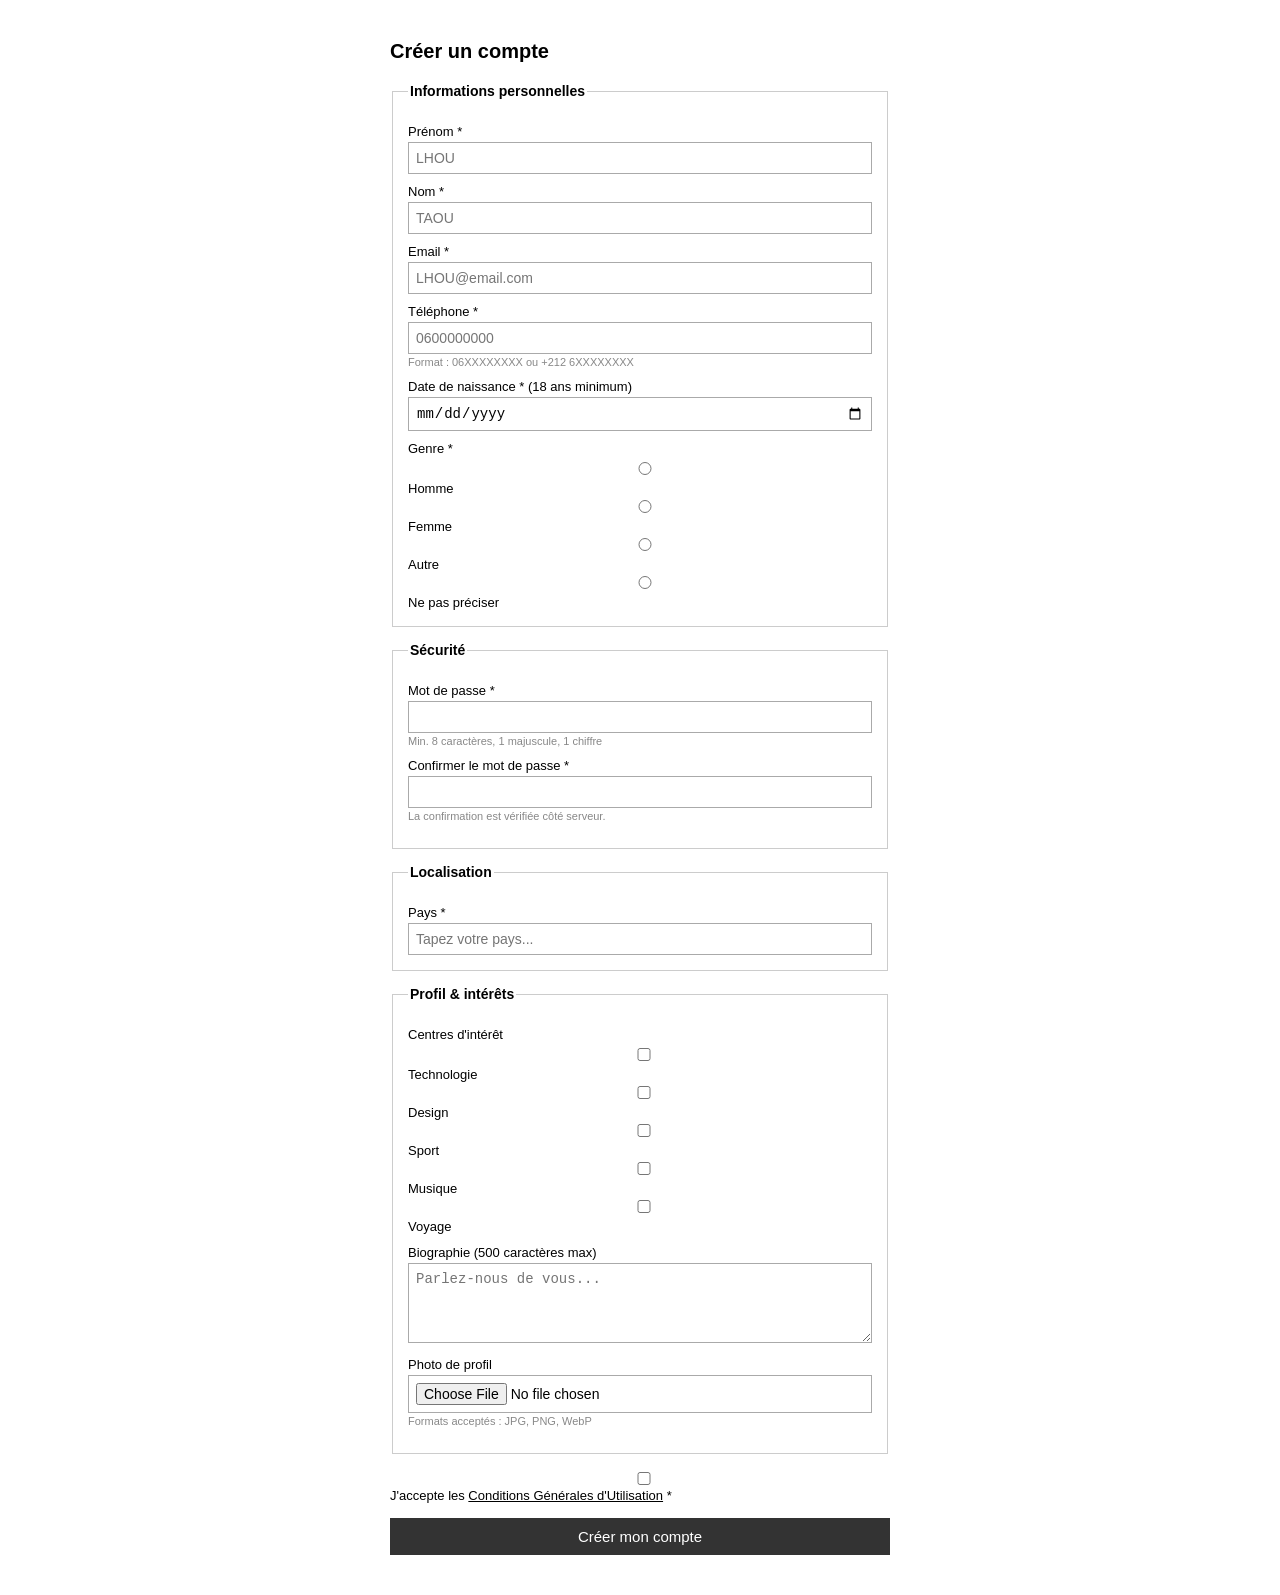
==== td2/index.html @ fe54dbf6 "td2" ====
<!DOCTYPE html>
<html lang="fr">
<head>
    <meta charset="UTF-8">
    <meta name="viewport" content="width=device-width, initial-scale=1.0">
    <title>Inscription</title>
    <style>
        body {
            font-family: Arial, sans-serif;
            max-width: 500px;
            margin: 40px auto;
            padding: 0 20px;
        }

        h1 { font-size: 20px; margin-bottom: 20px; }

        fieldset {
            border: 1px solid #ccc;
            padding: 15px;
            margin-bottom: 15px;
        }

        legend { font-weight: bold; font-size: 14px; }

        label {
            display: block;
            font-size: 13px;
            margin-top: 10px;
            margin-bottom: 3px;
        }

        input, textarea {
            width: 100%;
            padding: 7px;
            font-size: 14px;
            border: 1px solid #aaa;
            box-sizing: border-box;
        }

        .hint { font-size: 11px; color: #888; margin-top: 2px; }

        .radio-group label,
        .check-group label {
            display: inline;
            margin-right: 12px;
            font-size: 13px;
        }

        .cgu { font-size: 13px; margin-bottom: 15px; }
        .cgu a { color: #000; }

        button {
            width: 100%;
            padding: 10px;
            font-size: 15px;
            background: #333;
            color: white;
            border: none;
            cursor: pointer;
        }

        button:hover { background: #555; }
    </style>
</head>
<body>

<h1>Créer un compte</h1>

<form action="#" method="post" enctype="multipart/form-data">

    <fieldset>
        <legend>Informations personnelles</legend>

        <label for="prenom">Prénom *</label>
        <input type="text" id="prenom" name="prenom" required minlength="2" maxlength="50" placeholder="LHOU" autocomplete="given-name">

        <label for="nom">Nom *</label>
        <input type="text" id="nom" name="nom" required minlength="2" maxlength="50" placeholder="TAOU" autocomplete="family-name">

        <label for="email">Email *</label>
        <input type="email" id="email" name="email" required placeholder="LHOU@email.com" autocomplete="email">

        <label for="telephone">Téléphone *</label>
        <input type="tel" id="telephone" name="telephone" required pattern="^(?:\+212|0)[5-7]\d{8}$" placeholder="0600000000" autocomplete="tel">
        <p class="hint">Format : 06XXXXXXXX ou +212 6XXXXXXXX</p>

        <label for="ddn">Date de naissance * (18 ans minimum)</label>
        <input type="date" id="ddn" name="date_naissance" required max="2007-01-01" autocomplete="bday">

        <label>Genre *</label>
        <div class="radio-group">
            <label><input type="radio" name="genre" value="homme" required> Homme</label>
            <label><input type="radio" name="genre" value="femme"> Femme</label>
            <label><input type="radio" name="genre" value="autre"> Autre</label>
            <label><input type="radio" name="genre" value="nr"> Ne pas préciser</label>
        </div>
    </fieldset>

    <fieldset>
        <legend>Sécurité</legend>

        <label for="mdp">Mot de passe *</label>
        <input type="password" id="mdp" name="mot_de_passe" required minlength="8" pattern="^(?=.*[A-Z])(?=.*\d).{8,}$" autocomplete="new-password">
        <p class="hint">Min. 8 caractères, 1 majuscule, 1 chiffre</p>

        <label for="mdp2">Confirmer le mot de passe *</label>
        <input type="password" id="mdp2" name="mot_de_passe_confirm" required minlength="8" autocomplete="new-password">
        <p class="hint">La confirmation est vérifiée côté serveur.</p>
    </fieldset>

    <fieldset>
        <legend>Localisation</legend>

        <label for="pays">Pays *</label>
        <input type="text" id="pays" name="pays" list="pays-liste" required placeholder="Tapez votre pays..." autocomplete="country-name">
        <datalist id="pays-liste">
            <option value="Maroc">
            <option value="France">
            <option value="Algérie">
            <option value="Tunisie">
            <option value="Belgique">
            <option value="Canada">
        </datalist>
    </fieldset>

    <fieldset>
        <legend>Profil &amp; intérêts</legend>

        <label>Centres d'intérêt</label>
        <div class="check-group">
            <label><input type="checkbox" name="interets" value="tech"> Technologie</label>
            <label><input type="checkbox" name="interets" value="design"> Design</label>
            <label><input type="checkbox" name="interets" value="sport"> Sport</label>
            <label><input type="checkbox" name="interets" value="musique"> Musique</label>
            <label><input type="checkbox" name="interets" value="voyage"> Voyage</label>
        </div>

        <label for="bio">Biographie (500 caractères max)</label>
        <textarea id="bio" name="biographie" rows="4" maxlength="500" placeholder="Parlez-nous de vous..."></textarea>

        <label for="photo">Photo de profil</label>
        <input type="file" id="photo" name="photo_profil" accept="image/jpeg,image/png,image/webp">
        <p class="hint">Formats acceptés : JPG, PNG, WebP</p>
    </fieldset>

    <div class="cgu">
        <label>
            <input type="checkbox" name="cgu" required>
            J'accepte les <a href="#">Conditions Générales d'Utilisation</a> *
        </label>
    </div>

    <button type="submit">Créer mon compte</button>

</form>

</body>
</html>
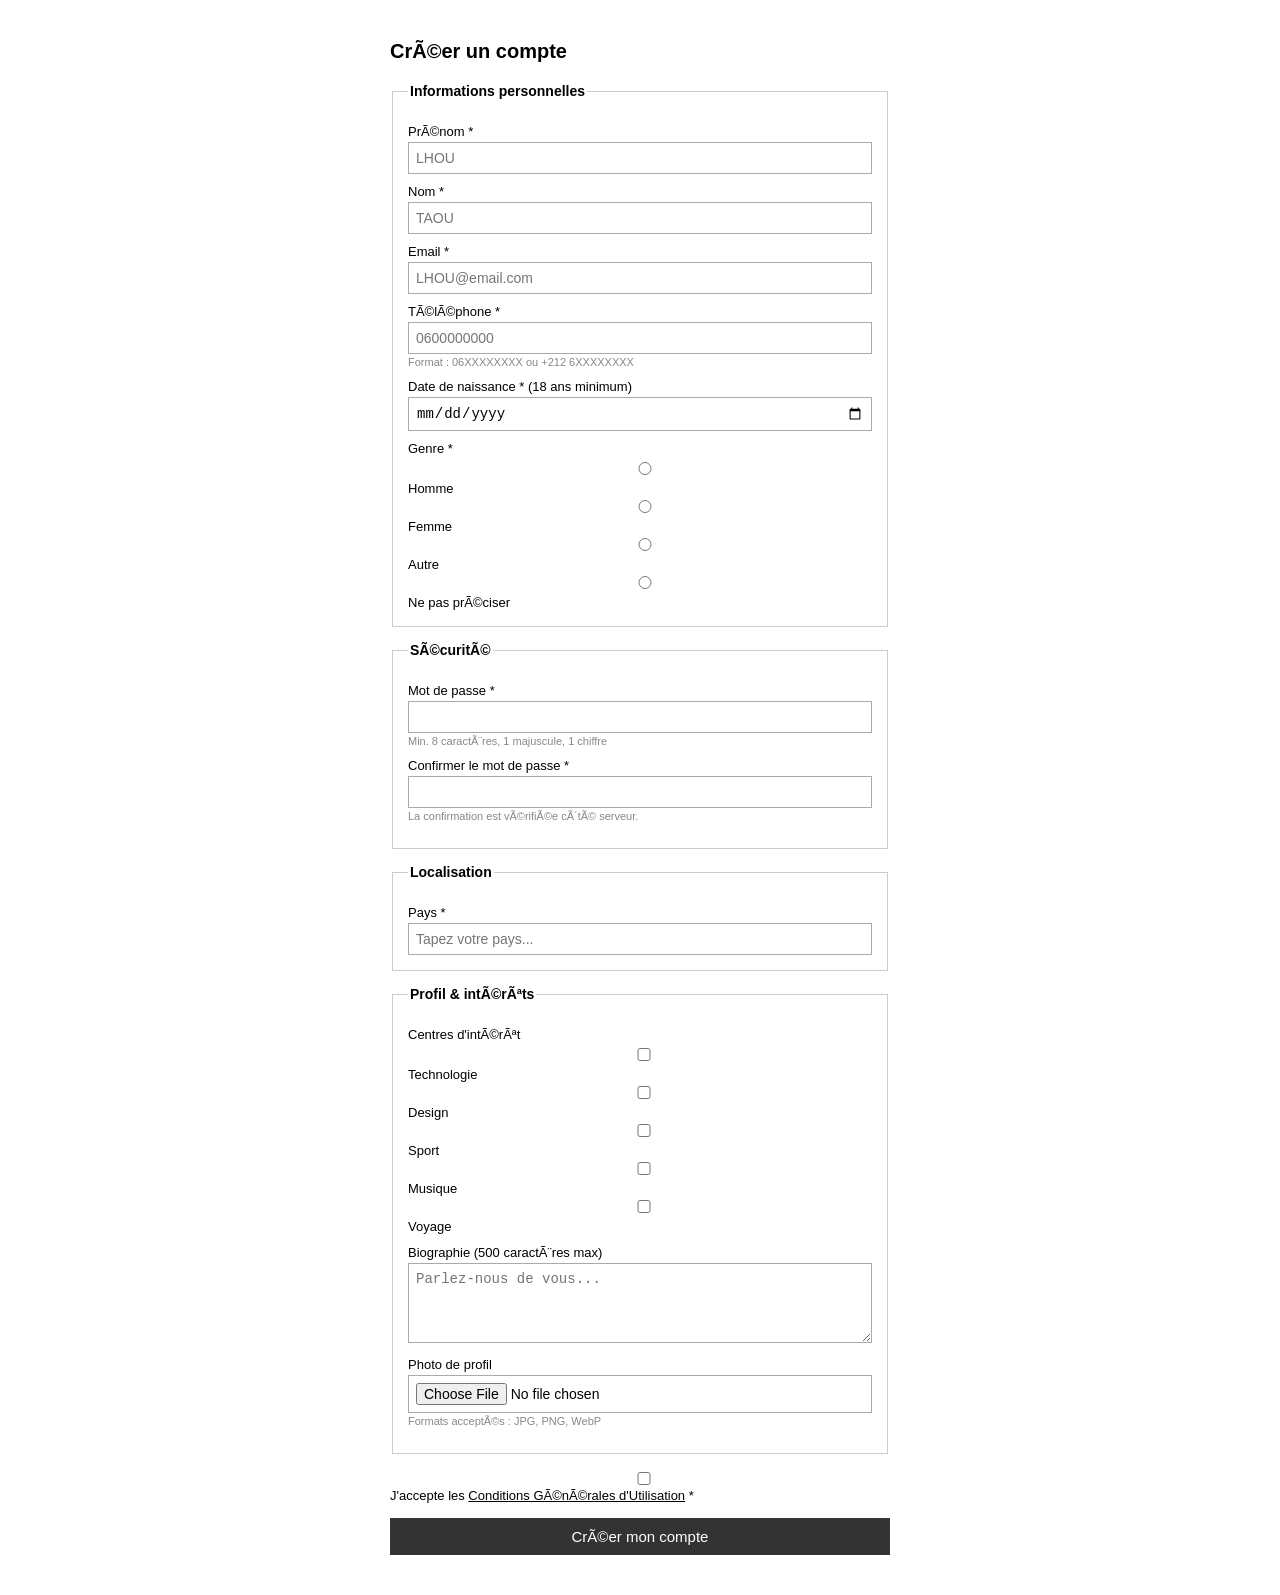
==== commit 32b36eb2: "td 3 et TD4" ====
--- a/td2/index.html
+++ b/td2/index.html
@@ -1,4 +1,4 @@
-<!DOCTYPE html>
+﻿<!DOCTYPE html>
 <html lang="fr">
 <head>
     <meta charset="UTF-8">
@@ -64,14 +64,14 @@
 </head>
 <body>
 
-<h1>Créer un compte</h1>
+<h1>CrÃ©er un compte</h1>
 
 <form action="#" method="post" enctype="multipart/form-data">
 
     <fieldset>
         <legend>Informations personnelles</legend>
 
-        <label for="prenom">Prénom *</label>
+        <label for="prenom">PrÃ©nom *</label>
         <input type="text" id="prenom" name="prenom" required minlength="2" maxlength="50" placeholder="LHOU" autocomplete="given-name">
 
         <label for="nom">Nom *</label>
@@ -80,7 +80,7 @@
         <label for="email">Email *</label>
         <input type="email" id="email" name="email" required placeholder="LHOU@email.com" autocomplete="email">
 
-        <label for="telephone">Téléphone *</label>
+        <label for="telephone">TÃ©lÃ©phone *</label>
         <input type="tel" id="telephone" name="telephone" required pattern="^(?:\+212|0)[5-7]\d{8}$" placeholder="0600000000" autocomplete="tel">
         <p class="hint">Format : 06XXXXXXXX ou +212 6XXXXXXXX</p>
 
@@ -92,20 +92,20 @@
             <label><input type="radio" name="genre" value="homme" required> Homme</label>
             <label><input type="radio" name="genre" value="femme"> Femme</label>
             <label><input type="radio" name="genre" value="autre"> Autre</label>
-            <label><input type="radio" name="genre" value="nr"> Ne pas préciser</label>
+            <label><input type="radio" name="genre" value="nr"> Ne pas prÃ©ciser</label>
         </div>
     </fieldset>
 
     <fieldset>
-        <legend>Sécurité</legend>
+        <legend>SÃ©curitÃ©</legend>
 
         <label for="mdp">Mot de passe *</label>
         <input type="password" id="mdp" name="mot_de_passe" required minlength="8" pattern="^(?=.*[A-Z])(?=.*\d).{8,}$" autocomplete="new-password">
-        <p class="hint">Min. 8 caractères, 1 majuscule, 1 chiffre</p>
+        <p class="hint">Min. 8 caractÃ¨res, 1 majuscule, 1 chiffre</p>
 
         <label for="mdp2">Confirmer le mot de passe *</label>
         <input type="password" id="mdp2" name="mot_de_passe_confirm" required minlength="8" autocomplete="new-password">
-        <p class="hint">La confirmation est vérifiée côté serveur.</p>
+        <p class="hint">La confirmation est vÃ©rifiÃ©e cÃ´tÃ© serveur.</p>
     </fieldset>
 
     <fieldset>
@@ -116,7 +116,7 @@
         <datalist id="pays-liste">
             <option value="Maroc">
             <option value="France">
-            <option value="Algérie">
+            <option value="AlgÃ©rie">
             <option value="Tunisie">
             <option value="Belgique">
             <option value="Canada">
@@ -124,9 +124,9 @@
     </fieldset>
 
     <fieldset>
-        <legend>Profil &amp; intérêts</legend>
+        <legend>Profil &amp; intÃ©rÃªts</legend>
 
-        <label>Centres d'intérêt</label>
+        <label>Centres d'intÃ©rÃªt</label>
         <div class="check-group">
             <label><input type="checkbox" name="interets" value="tech"> Technologie</label>
             <label><input type="checkbox" name="interets" value="design"> Design</label>
@@ -135,24 +135,24 @@
             <label><input type="checkbox" name="interets" value="voyage"> Voyage</label>
         </div>
 
-        <label for="bio">Biographie (500 caractères max)</label>
+        <label for="bio">Biographie (500 caractÃ¨res max)</label>
         <textarea id="bio" name="biographie" rows="4" maxlength="500" placeholder="Parlez-nous de vous..."></textarea>
 
         <label for="photo">Photo de profil</label>
         <input type="file" id="photo" name="photo_profil" accept="image/jpeg,image/png,image/webp">
-        <p class="hint">Formats acceptés : JPG, PNG, WebP</p>
+        <p class="hint">Formats acceptÃ©s : JPG, PNG, WebP</p>
     </fieldset>
 
     <div class="cgu">
         <label>
             <input type="checkbox" name="cgu" required>
-            J'accepte les <a href="#">Conditions Générales d'Utilisation</a> *
+            J'accepte les <a href="#">Conditions GÃ©nÃ©rales d'Utilisation</a> *
         </label>
     </div>
 
-    <button type="submit">Créer mon compte</button>
+    <button type="submit">CrÃ©er mon compte</button>
 
 </form>
 
 </body>
-</html>+</html>
